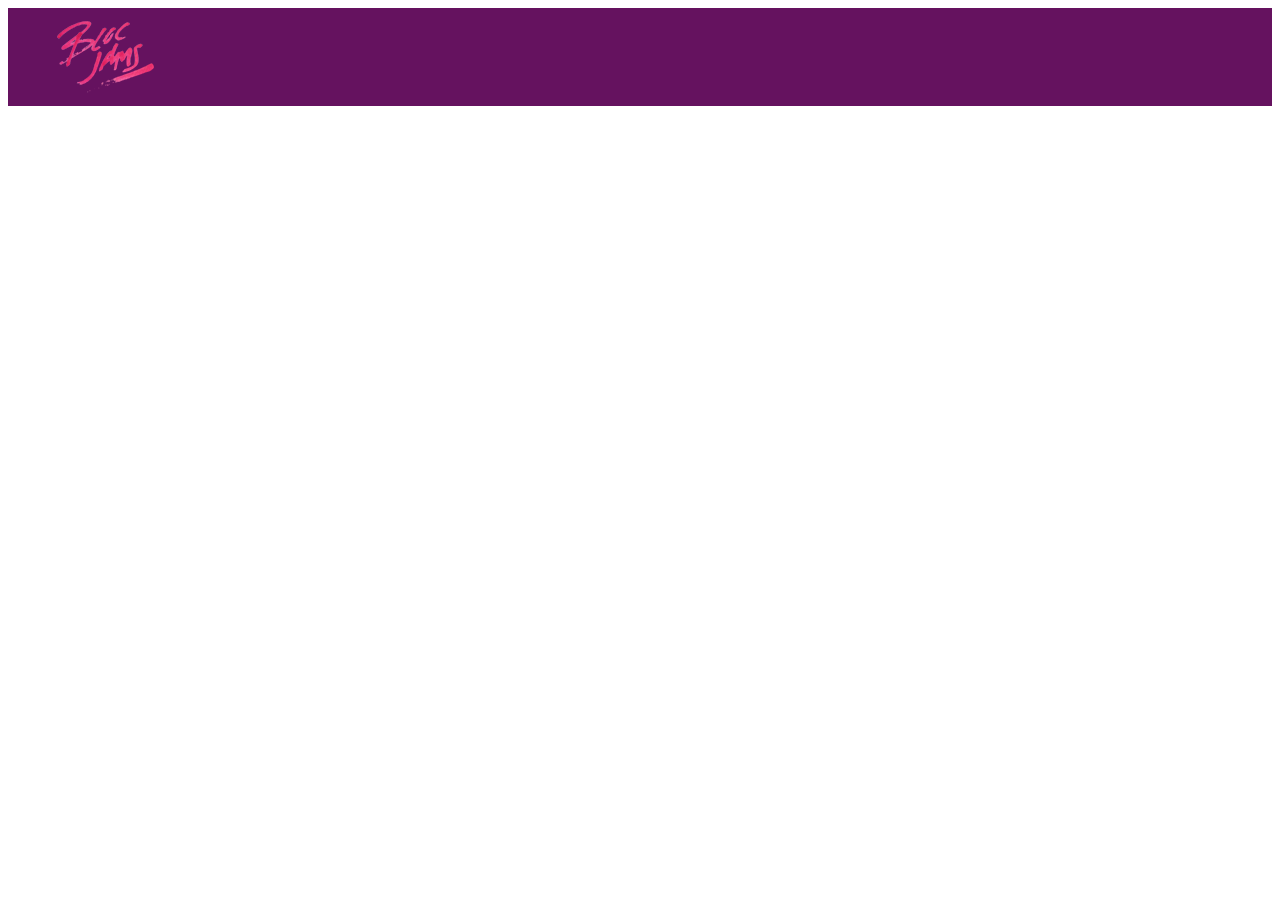
==== index.html @ 4978ece7 "Update index.html" ====
<!DOCTYPE html>
<html>
    <head>
        <title>Bloc Jams</title>

        <link rel="stylesheet" type="text/css" href="http://fonts.googleapis.com/css?family=Open+Sans:400,800,600,700,300" />
        <link rel="stylesheet" type="text/css" href="http://code.ionicframework.com/ionicons/2.0.1/css/ionicons.min.css" />
        <link rel="stylesheet" type="text/css" href="styles/normalize.css" />
        <link rel="stylesheet" type="text/css" href="styles/main.css" />
    </head>
  <body>
      <body class="landing">
        <nav><!--nav  bar -->
          <nav class="navbar">
            <img src="assets/images/bloc_jams_logo.png" alt="bloc jams logo" alt="bloc jams logo" class="logo" />
          </nav>
        </nav>
      </body>

        <section><!--hero content -->
          <section class="hero-content"><!--hero content -->
                <h1>Bloc Jams</h1>
          <h3>Turn the music up!</h3>
          <h1 class="hero-title">Turn the music up!</h1>
        </section>
        <section> <!-- selling points -->
          <div>
            <section class="selling-points">
              <div class="point">
                <span class="ion-music-note"></span>"
                <h5 class="point-title">Choose your music</h5>
                <p class="point-description">
                    The world is full of music why should you have to listen to music that someone else chose?</p>
              </div>

              <div class="point">
              <span class="ion-radio-waves"></span>
                <h5 class="point-title">Unlimited, streaming ad-free</h5>
                <p class="point-description">No arbitrary limits. No distractions.</p>
              </div>
              <div class="point">
                    <span class="ion-iphone"></span>
                    <h5 class="point-title">Mobile enabled</h5>
                    <p class="point-description">Listen to your music on the go. This streaming service is available on all mobile platforms.</p>
              </div>

    </body>
</html>
<!-- rebuild of checkpoint 3->>
---- styles/main.css ----
*, *::before, *::after{
  -moz-box-sizing: border-box;
  -webkit-box-sizing: border-box;
   box-sizing: border-box;
}
html{
  height:100%;
  font-size: 100%
}
.navbar{
  padding: 0.5rem;
  background-color: rgb(101,18,95);
}
  .navbar .logo{
    position: relative;
    left: 2rem;

  }

body{
  font-family: 'Open Sans';
  color: white;
  min-height: 100%;
}
.container{
  margin: 0 auto;
  max-width: 64rem;
}
/* Medium and small screens (640px) */
@media (min-width: 640px){
  html {font-size: 112%}
}
  .column{
    float:left;
    padding-left: 1rem;
    padding-right: 1rem;
  }
.column.full{width: 100%;}
  .column.two-thirds{width: 66.7%}
  .column.half{width: 50%}
  .column.third{width:33.3%}
  .colum.fourth{width: 25%}
  .column.flow-opposite{float:right;}


/* large screens(1024 px)*/
@media (min-width: 1024px){
  html {font-size: 120%}

}
.clearfix::before,

.clearfix::after {
    content:" ";

    display: table;
}

.clearfix::after{
  clear:both;
}
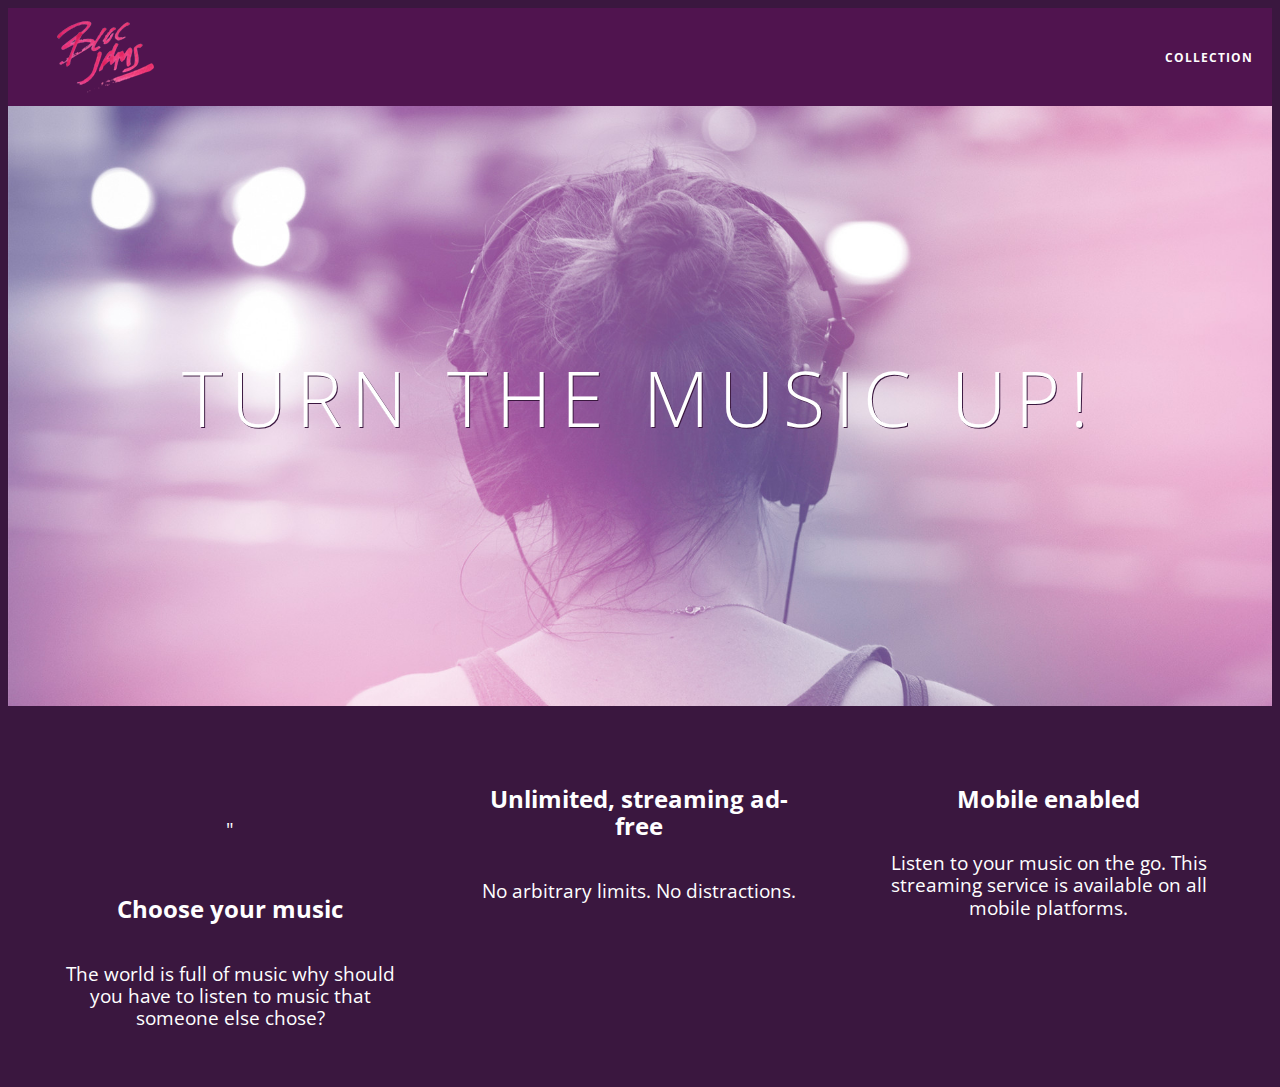
==== commit 7ce105c4: "all code for checkpoint" ====
--- a/index.html
+++ b/index.html
@@ -2,48 +2,55 @@
 <html>
     <head>
         <title>Bloc Jams</title>
-
+        <meta name="viewport" content="width=device-width, initial-scale=1.0">
         <link rel="stylesheet" type="text/css" href="http://fonts.googleapis.com/css?family=Open+Sans:400,800,600,700,300" />
         <link rel="stylesheet" type="text/css" href="http://code.ionicframework.com/ionicons/2.0.1/css/ionicons.min.css" />
         <link rel="stylesheet" type="text/css" href="styles/normalize.css" />
         <link rel="stylesheet" type="text/css" href="styles/main.css" />
+        <link rel="stylesheet" type="text/css" href="styles/landing.css"/ />
     </head>
   <body>
       <body class="landing">
         <nav><!--nav  bar -->
           <nav class="navbar">
-            <img src="assets/images/bloc_jams_logo.png" alt="bloc jams logo" alt="bloc jams logo" class="logo" />
+            <!--<img src="assets/images/bloc_jams_logo.png" alt="bloc jams logo" alt="bloc jams logo" class="logo" />  old nav bar-->
+            <a href="index.html" class="logo">
+              <img src="assets/images/bloc_jams_logo.png" alt "bloc jams logo"  >
+            </a>
+            <div class="links-container">
+              <a href="collection.html" class="navbar-link">collection</a>
+            </div>
           </nav>
         </nav>
       </body>
 
         <section><!--hero content -->
           <section class="hero-content"><!--hero content -->
-                <h1>Bloc Jams</h1>
-          <h3>Turn the music up!</h3>
+        <!--        <h1>Bloc Jams</h1>
+          <h3>Turn the music up!</h3> -->
           <h1 class="hero-title">Turn the music up!</h1>
         </section>
         <section> <!-- selling points -->
           <div>
-            <section class="selling-points">
-              <div class="point">
+            <section class="selling-points container clearfix">
+
+                <div class="point column third">
                 <span class="ion-music-note"></span>"
                 <h5 class="point-title">Choose your music</h5>
                 <p class="point-description">
                     The world is full of music why should you have to listen to music that someone else chose?</p>
               </div>
 
-              <div class="point">
-              <span class="ion-radio-waves"></span>
-                <h5 class="point-title">Unlimited, streaming ad-free</h5>
-                <p class="point-description">No arbitrary limits. No distractions.</p>
+                  <div class="point column third" >
+                  <span class="ion-radio-waves"></span>
+                  <h5 class="point-title">Unlimited, streaming ad-free</h5>
+                  <p class="point-description">No arbitrary limits. No distractions.</p>
               </div>
-              <div class="point">
-                    <span class="ion-iphone"></span>
-                    <h5 class="point-title">Mobile enabled</h5>
-                    <p class="point-description">Listen to your music on the go. This streaming service is available on all mobile platforms.</p>
+                  <div class="point column third">
+                  <span class="ion-iphone"></span>
+                  <h5 class="point-title">Mobile enabled</h5>
+                  <p class="point-description">Listen to your music on the go. This streaming service is available on all mobile platforms.</p>
               </div>
 
     </body>
 </html>
-<!-- rebuild of checkpoint 3->>
--- a/styles/main.css
+++ b/styles/main.css
@@ -9,15 +9,54 @@
   font-size: 100%
 }
 .navbar{
+  position: relative;
   padding: 0.5rem;
-  background-color: rgb(101,18,95);
+/*  background-color: rgb(101,18,95);*/
+/* #1 */
+background-color: rgb(101,18,95,0.5);
+/* #2 */
+z-index: 1;
+
 }
   .navbar .logo{
     position: relative;
     left: 2rem;
+    cursor: pointer; /* produces the finger pointer icon when you haver over logo*/
 
   }
 
+  .navbar .links-container{
+    display: table;
+    position: absolute;
+    top: 0;
+    right: 0;
+    height:100px;
+    color: white;
+    /*#3*/
+    text-decoration: none;
+
+  }
+.links-container .navbar-link{
+  display: table-cell;
+  position: relative;
+  height: 100%;
+  padding-left: 1rem;
+  padding-right: 1rem;
+  /* #4 */
+  vertical-align: middle;
+  color: white;
+  font-size: 0.625rem;
+  letter-spacing: 0.05rem;
+  font-weight: 700;
+  text-transform: uppercase;
+  /*#3*/
+  text-decoration: none;
+  cursor: pointer;
+}
+/*#5 */
+.links-container .navbar-link:hover{
+  color: rgb(233,50,117);
+}
 body{
   font-family: 'Open Sans';
   color: white;
--- a/styles/landing.css
+++ b/styles/landing.css
@@ -0,0 +1,56 @@
+body.landing{
+  background-color: rgb(58,23,63);
+}
+
+
+.hero-content{
+  position: relative;
+  min-height: 600px;
+  background-image: url(../assets/images/bloc_jams_bg.jpg);
+  background-repeat: no-repeat;
+  background-position: center center;
+  background-size: cover;
+
+}
+
+.hero-content .hero-title{
+  position: absolute;
+  top: 40%;
+  -webkit-transform: translateY(-50%);
+  -moz-transform: translateY(-50%);
+  -ms-transform: translateY(-50%);
+  transform: translateY(-50%);
+  width: 100%;
+  text-align: center;
+  font-size: 4rem;
+  font-weight: 300;
+  text-transform: uppercase;
+  letter-spacing: 0.5rem;
+  text-shadow: 1px 1px 0px rgb(58,23,63);
+}
+.selling-points{
+    position: relative;
+  /*  display: table;
+    width: 100%;*/
+
+
+}
+.point{
+/*  display: table-cell;*/
+  position: relative;
+  padding: 2rem;
+  text-align: center;
+
+
+}
+
+.point .point-title{
+  font-size: 1.25rem;
+
+}
+.ion-music-note,
+.ion-radio-waves,
+.ion-iphone{
+  color: rgb(233,50,117);
+  font-size: 5rem;
+}
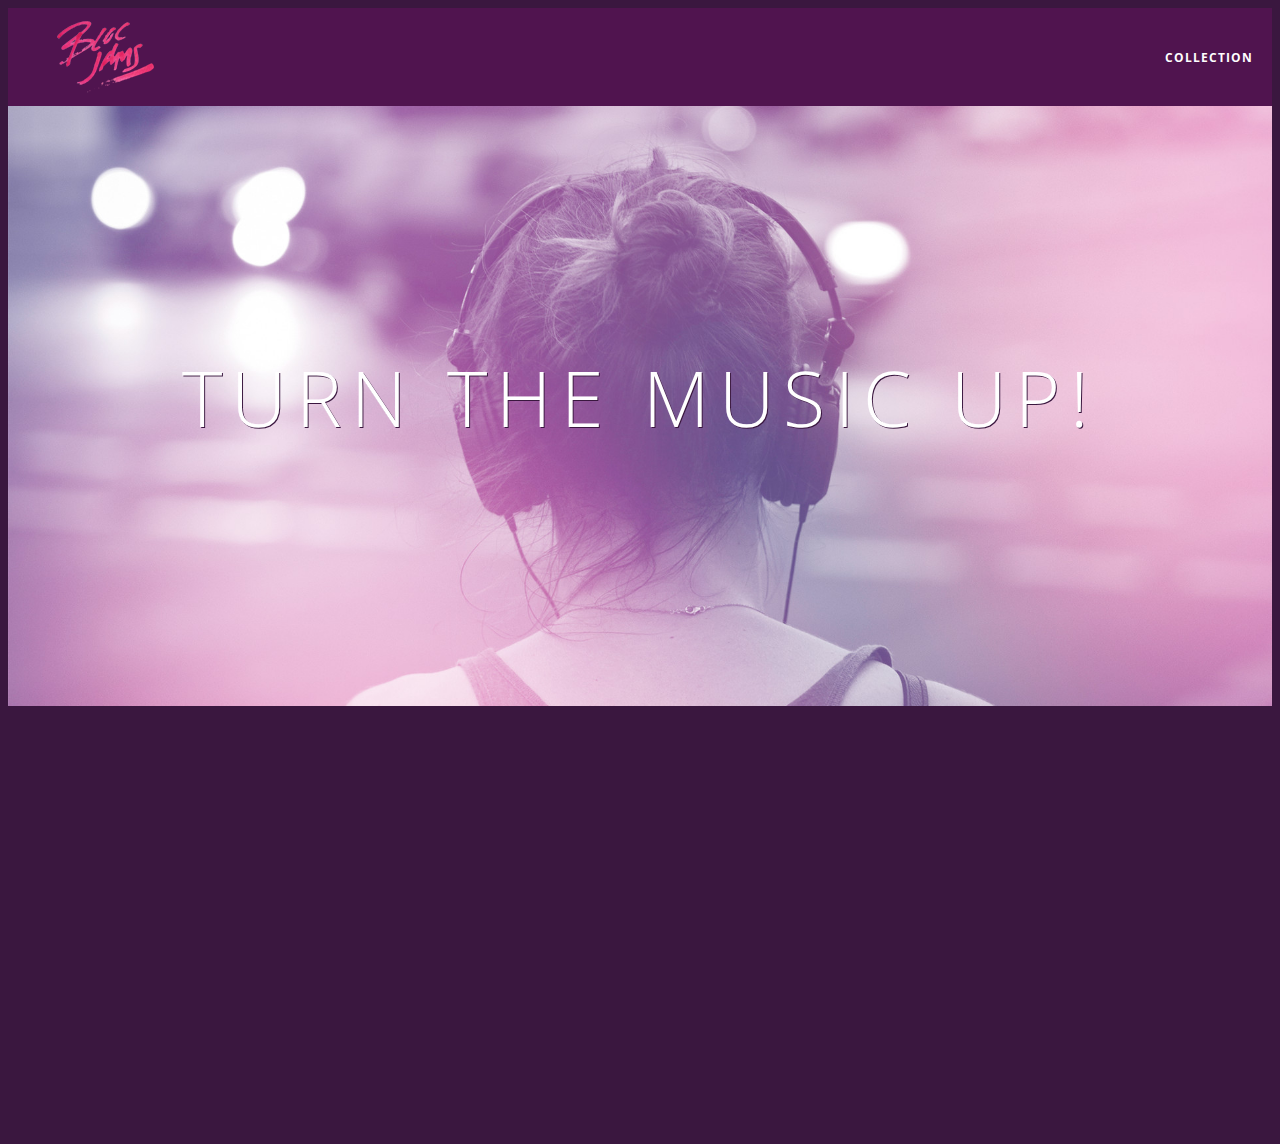
==== commit fbc808d2: "added code for section 8" ====
--- a/index.html
+++ b/index.html
@@ -51,6 +51,36 @@
                   <h5 class="point-title">Mobile enabled</h5>
                   <p class="point-description">Listen to your music on the go. This streaming service is available on all mobile platforms.</p>
               </div>
+    <script> src="scripts/landing.js"</script>
+    <!--  <script>
+      var animatePoints = function(){
 
+        var points=document.getElementsByClassName('point');
+
+        var revealFirstPoint=function(){
+            points[0].style.opacity=1;
+            points[0].style.transform="scaleX(1) translateY(0)";
+            points[0].style.msTransform="scaleX(1) translateY(0)";
+            points[0].style.WebkitTransform="scaleX(1) translateY(0)";
+        };
+        var revealSecondPoint =function(){
+            points[1].style.opacity=1;
+            points[1].style.transform="scaleX(1) translateY(0)";
+            points[1].style.msTransform="scaleX(1) translateY(0)";
+            points[1].style.WebkitTransform= "scaleX(1) translateY(0)";
+
+        };
+        var revealThirdPoint = function(){
+          points[2].style.opacity =1;
+          points[2].style.transform="scaleX(1) translateY(0)";
+          points[2].style.msTransform ="scaleX(1) translateY(0)";
+          points[2].style.WebkitTransform= "scaleX(1) translateY(0)";
+        };
+
+        revealFirstPoint();
+        revealSecondPoint();
+        revealThirdPoint();
+      };
+    </script>-->
     </body>
 </html>
--- a/styles/main.css
+++ b/styles/main.css
@@ -57,6 +57,9 @@
 .links-container .navbar-link:hover{
   color: rgb(233,50,117);
 }
+/*.links-container .navbar-link:active{
+  background-color: white;
+}*/
 body{
   font-family: 'Open Sans';
   color: white;
@@ -65,6 +68,16 @@
 .container{
   margin: 0 auto;
   max-width: 64rem;
+}
+
+.container{
+  margin:0 auto;
+  max-width: 64rem;
+
+}
+/*below is messing up alignment*/
+.container.narrow {
+  max-width: 56rem;
 }
 /* Medium and small screens (640px) */
 @media (min-width: 640px){
@@ -79,7 +92,7 @@
   .column.two-thirds{width: 66.7%}
   .column.half{width: 50%}
   .column.third{width:33.3%}
-  .colum.fourth{width: 25%}
+  .column.fourth{width: 25%}
   .column.flow-opposite{float:right;}
 
 
@@ -99,3 +112,6 @@
 .clearfix::after{
   clear:both;
 }
+
+
+}
--- a/styles/landing.css
+++ b/styles/landing.css
@@ -37,11 +37,19 @@
 }
 .point{
 /*  display: table-cell;*/
-  position: relative;
-  padding: 2rem;
-  text-align: center;
-
-
+    position: relative;
+    padding: 2rem;
+    text-align: center;
+    opacity: 0;
+    -webkit-transform: scaleX(0.9) translateY(3rem);
+    -moz-transform: scaleX(0.9) translateY(3rem);
+    transform: scaleX(0.9) translateY(3rem);
+    -webkit-transition: all 0.25s ease-in-out;
+    -moz-transition: all 0.25s ease-in-out;
+    transition: all 0.25s ease-in-out;
+    -webkit-transition-delay:0.2s;
+    -moz-transition-delay:0.2s;
+    transition-delay: 0.2s;
 }
 
 .point .point-title{
